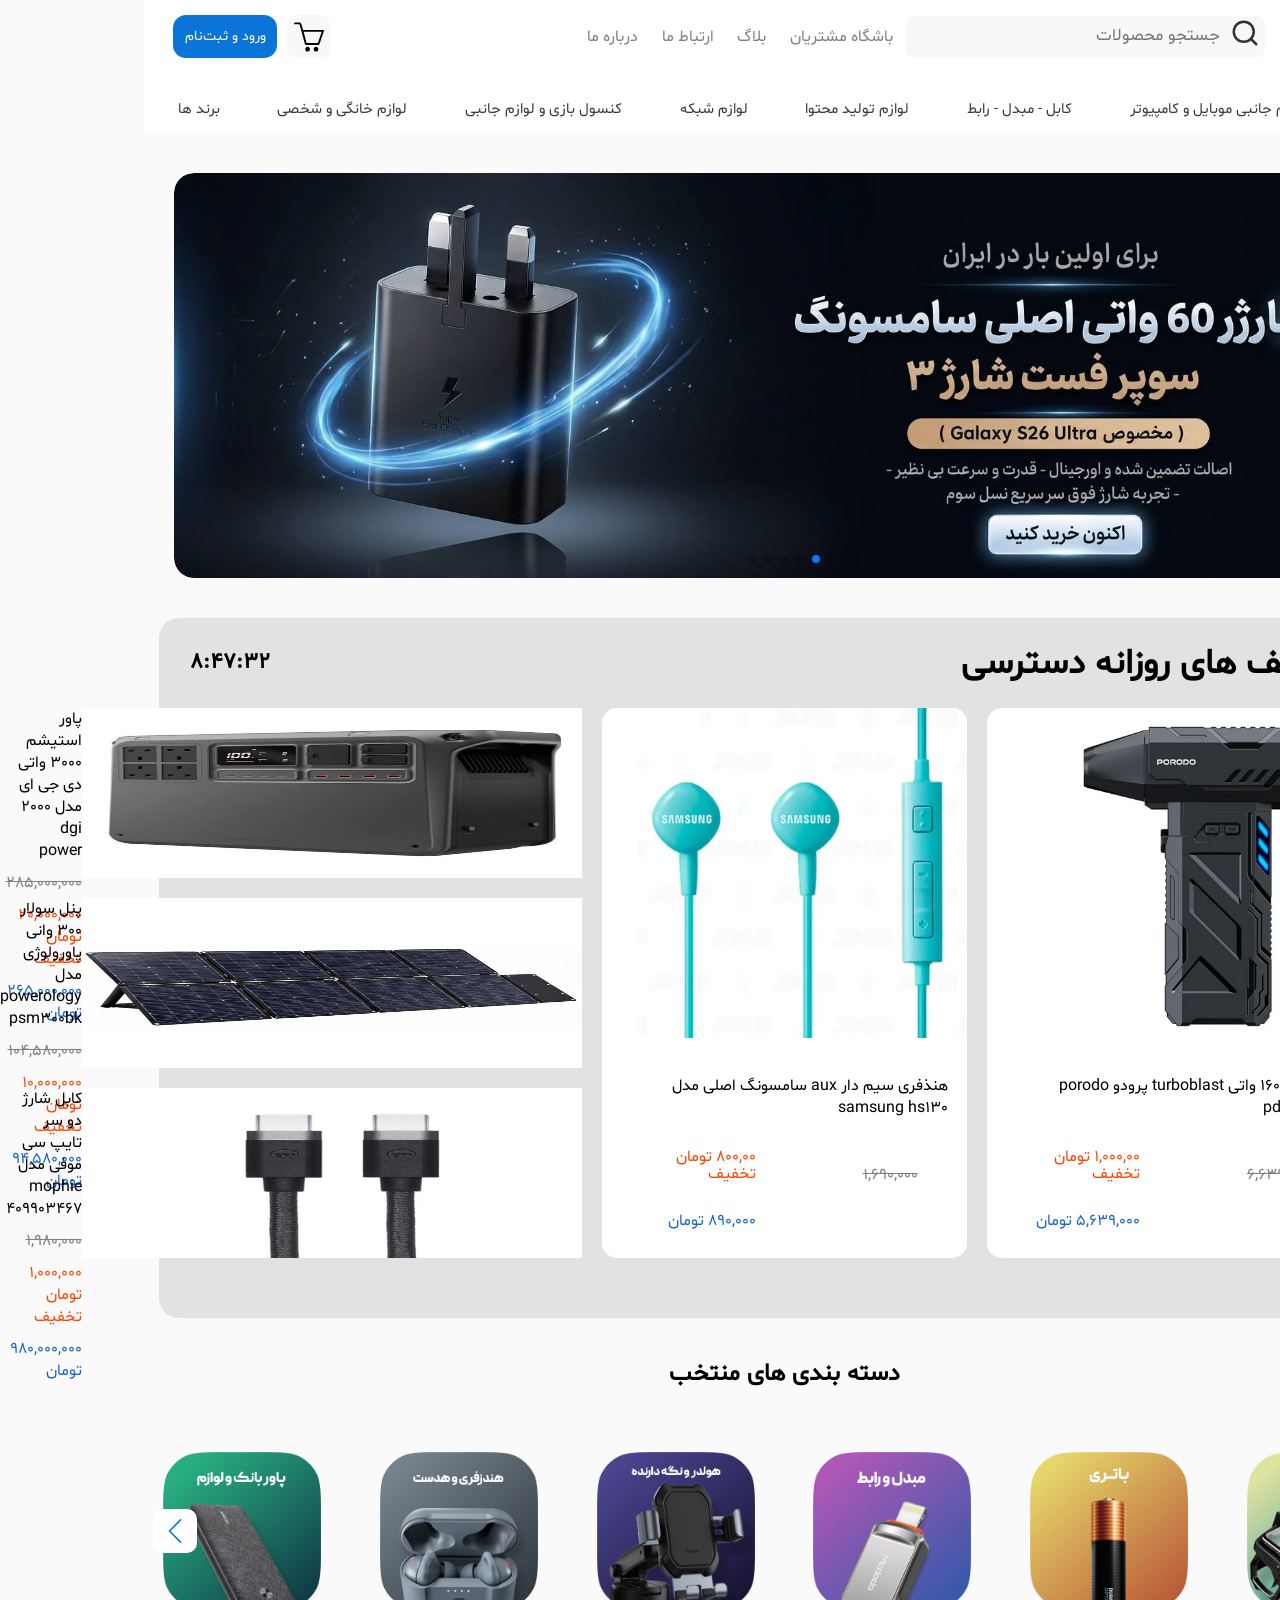
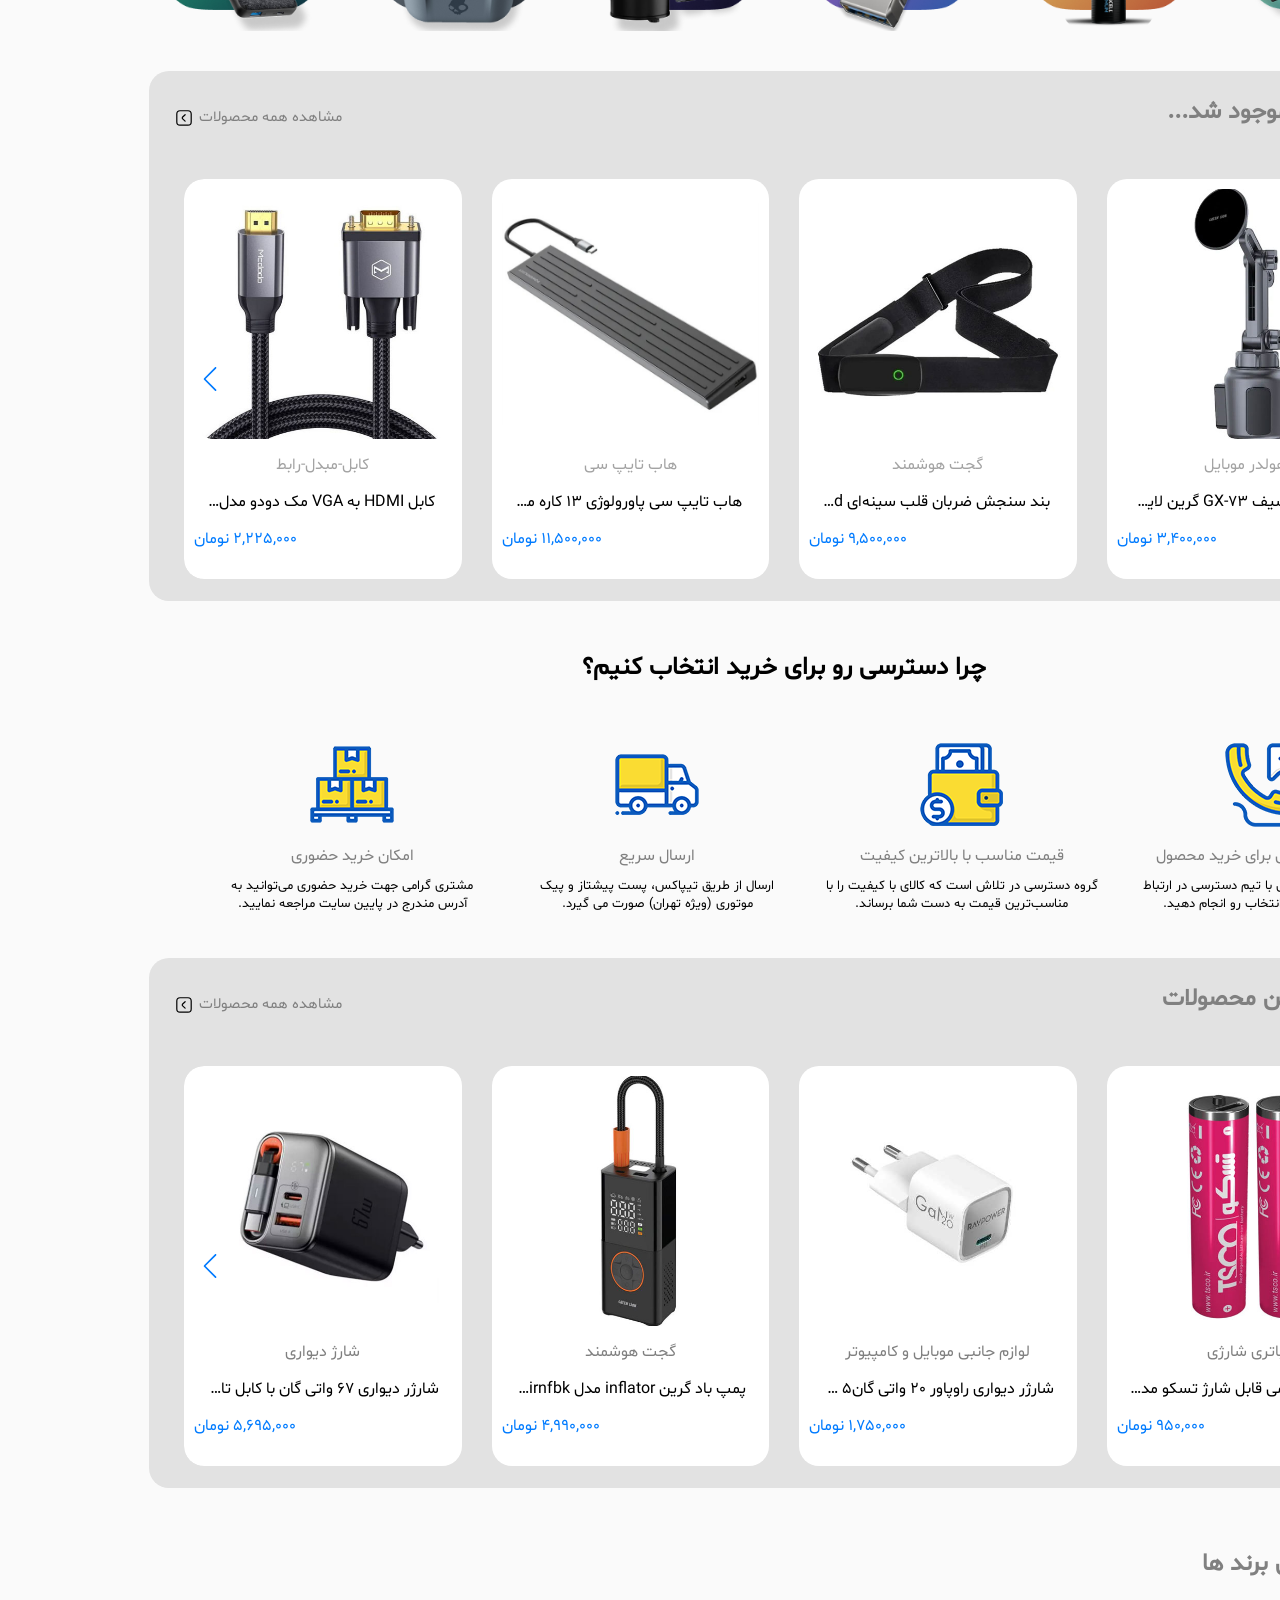
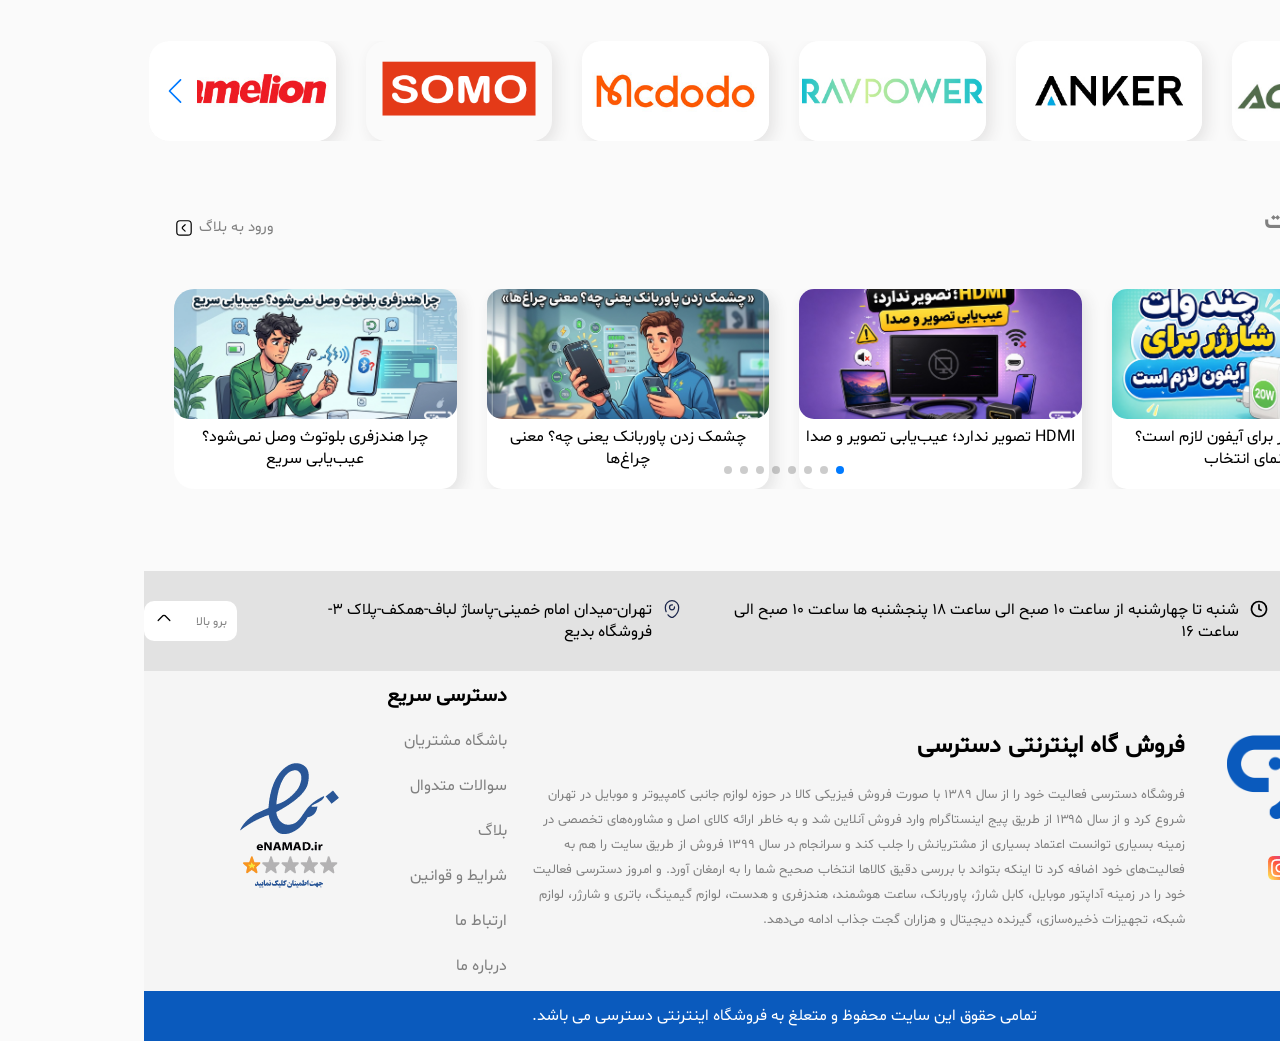
==== index.html @ 60065040 "project_of_web_1" ====
<!doctype html>
<html lang="en" dir="rtl">
    <head>
        <meta charset="UTF-8" />
        <meta name="viewport" content="width=device-width, initial-scale=1.0" />
        <title>فروشگاه اینترنتی دسترسی</title>
        <link
            rel="shortcut icon"
            href="./images/favicon.png"
            type="image/x-icon"
        />
        <link rel="stylesheet" href="./css/css_home/main_home.css" />
        <link rel="stylesheet" href="./swiper/swiper-bundle.min.css" />
    </head>
    <body>
        <div id="for_coming_up"></div>
        <header class="header">
            <div class="headerTop">
                <div class="dastresi_lego">
                    <img src="./images/dastresi_logo.png" alt="dastresi logo" />
                </div>
                <div class="search_box">
                    <div class="SearchLego">
                        <label for="search_home">
                            <svg
                                width="30px"
                                height="30px"
                                viewBox="0 0 24 24"
                                fill="none"
                                xmlns="http://www.w3.org/2000/svg"
                            >
                                <path
                                    d="M17 17L21 21"
                                    stroke="#323232"
                                    stroke-width="2"
                                    stroke-linecap="round"
                                    stroke-linejoin="round"
                                />
                                <path
                                    d="M19 11C19 15.4183 15.4183 19 11 19C6.58172 19 3 15.4183 3 11C3 6.58172 6.58172 3 11 3C15.4183 3 19 6.58172 19 11Z"
                                    stroke="#323232"
                                    stroke-width="2"
                                />
                            </svg>
                        </label>
                    </div>
                    <input
                        type="search"
                        name="search_home"
                        id="search_home"
                        class="search_input"
                        placeholder="جستجو محصولات"
                    />
                </div>
                <div class="portals">
                    <a href="./Bashgah_Moshtarian.html">باشگاه مشتریان</a>
                    <a href="#">بلاگ</a>
                    <a href="#">ارتباط ما</a>
                    <a href="#">درباره ما</a>
                </div>
                <div class="empty"></div>

                <div class="sabad_kharid">
                    <svg
                        fill="#000000"
                        width="64px"
                        height="64px"
                        viewBox="0 0 32 32"
                        version="1.1"
                        xmlns="http://www.w3.org/2000/svg"
                    >
                        <g id="SVGRepo_bgCarrier" stroke-width="0"></g>
                        <g
                            id="SVGRepo_tracerCarrier"
                            stroke-linecap="round"
                            stroke-linejoin="round"
                        ></g>
                        <g id="SVGRepo_iconCarrier">
                            <path
                                d="M31.739 8.875c-0.186-0.264-0.489-0.422-0.812-0.422h-21.223l-1.607-5.54c-0.63-2.182-2.127-2.417-2.741-2.417h-4.284c-0.549 0-0.993 0.445-0.993 0.993s0.445 0.993 0.993 0.993h4.283c0.136 0 0.549 0 0.831 0.974l5.527 20.311c0.12 0.428 0.511 0.724 0.956 0.724h13.499c0.419 0 0.793-0.262 0.934-0.657l4.758-14.053c0.11-0.304 0.064-0.643-0.122-0.907zM25.47 22.506h-12.046l-3.161-12.066h19.253zM23.5 26.504c-1.381 0-2.5 1.119-2.5 2.5s1.119 2.5 2.5 2.5 2.5-1.119 2.5-2.5c0-1.381-1.119-2.5-2.5-2.5zM14.5 26.504c-1.381 0-2.5 1.119-2.5 2.5s1.119 2.5 2.5 2.5 2.5-1.119 2.5-2.5c0-1.381-1.119-2.5-2.5-2.5z"
                            ></path>
                        </g>
                    </svg>
                </div>
                <div class="signin_and_signup">
                    <a href="./login.html">ورود و ثبت‌نام</a>
                </div>
            </div>

            <nav class="headerBottom">
                <ul class="asli_portals_in_header" type="none">
                    <li>
                        <a href="#" class="home_portal">خانه</a>
                    </li>
                    <li>
                        <a href="./Lavazem_Janebi_Mobile_computer.html">
                            لوازم جانبی موبایل و کامپیوتر</a
                        >
                        <div class="SubMenu">
                            <h5>ماوس و کیبورد و پدموس</h5>
                            <h5>کابل شارژ</h5>
                            <h5>اداپتور شارژ</h5>
                            <h5>پاوربانک</h5>
                            <h5>هنذفری و هدفون</h5>
                            <h5>اسپیکر</h5>
                            <h5>تجهیزات دخیره سازی</h5>
                            <h5>هولدر موبایل</h5>
                            <h5>دسته بازی و خنک کننده موبایل</h5>
                            <h5>سه راهی برق</h5>
                            <h5>دانگل انتقال تصویر</h5>
                            <h5>هاب تایپ سی</h5>
                            <h5>قاب گلس</h5>
                        </div>
                    </li>
                    <li>
                        <a href="#">کابل - مبدل - رابط</a>
                        <div class="SubMenu">
                            <h5>کابل hdmi</h5>
                            <h5>کابل پرینتر</h5>
                            <h5>گیرنده بلوتوث صدا</h5>
                            <h5>تبدیل صدا و AUX</h5>
                            <h5>تبدیل سوکت شارژ</h5>
                            <h5>مبدل تصویر HDMI و VGA</h5>
                            <h5>کابل AUX</h5>
                            <h5>کابل ۲ به ۱ صدا</h5>
                            <h5>کابل اپتیکال</h5>
                            <h5>کابل OTG</h5>
                        </div>
                    </li>
                    <li>
                        <a href="#">لوازم تولید محتوا</a>
                        <div class="SubMenu">
                            <h5>میکروفون</h5>
                            <h5>رینگ لایت</h5>
                            <h5>سه پایه نور</h5>
                        </div>
                    </li>
                    <li>
                        <a href="#">لوازم شبکه</a>
                        <div class="SubMenu">
                            <h5>مودم</h5>
                            <h5>هاب شبکه</h5>
                            <h5>مودم همراه</h5>
                            <h5>دانگل وای فای</h5>
                            <h5>روتر</h5>
                        </div>
                    </li>
                    <li>
                        <a href="#">کنسول بازی و لوازم جانبی</a>
                        <div class="SubMenu">
                            <h5>کیف کنسول بازی</h5>
                            <h5>هدفون گیمینگ</h5>
                            <h5>موس و کیبورد</h5>
                            <h5>دسته بازی</h5>
                            <h5>شارژر دسته بازی</h5>
                        </div>
                    </li>
                    <li>
                        <a href="#">لوازم خانگی و شخصی</a>
                        <div class="SubMenu">
                            <h5>گجت هوشمند</h5>
                            <h5>ماشین اصلاح سر و صورت</h5>
                            <h5>باتری و شارژر</h5>
                            <h5>اندروید باکس و گیرنده دیجیتال</h5>
                            <h5>مچ بند و ساعت هوشمند</h5>
                            <h5>ابزار</h5>
                            <h5>محصولات کمبو</h5>
                            <h5>اف ام پلیر</h5>
                        </div>
                    </li>
                    <li>
                        <a href="#">برند ها</a>
                        <div class="speial_sub_menu">
                            <div class="row_1">
                                <pre>هایلو                 haylou</pre>
                                <pre>دای هارد            die hard</pre>
                                <pre>اسکال کندی        skullcandy</pre>
                                <pre>اپل                     apple</pre>
                                <pre>کملیون               camelion</pre>
                                <pre>کلومن پلاس        koluman plus</pre>
                            </div>
                            <div class="row_2">
                                <pre>یسیدو                  yesido</pre>
                                <pre>نزتک                 naztech</pre>
                                <pre>پرووان                proOne</pre>
                                <pre>ال دی نیو              ldnio</pre>
                                <pre>دوراسل              duracell</pre>
                                <pre>سومو                    somo</pre>
                            </div>
                            <div class="row_3">
                                <pre>بیسوس                 baseus</pre>
                                <pre>بویا                    boya</pre>
                                <pre>مک دودو               mcdodo</pre>
                                <pre>پاورو لوژی        powerology</pre>
                                <pre>راو پاور            ravpower</pre>
                                <pre>اکی                    aukey</pre>
                            </div>
                            <div class="row_4">
                                <pre>انکر                    anker</pre>
                                <pre>اینوبن                 inoben</pre>
                                <pre>مومکس                   momax</pre>
                                <pre>وسترن دیجیتال western digital</pre>
                                <pre>شیایومی                xiaomi</pre>
                                <pre>پاناسونبک           panasonic</pre>
                            </div>
                            <div class="row_5">
                                <pre>نیکین                  neekin</pre>
                                <pre>پایونیر               pioneer</pre>
                                <pre>جی پی                      gp</pre>
                                <pre>ای فورتک               a4tech</pre>
                                <pre>وان مور              one more</pre>
                                <pre>مکسل                    mawel</pre>
                            </div>
                        </div>
                    </li>
                </ul>
            </nav>
        </header>
        <div class="divar"></div>
        <main>
            <div class="swiper mySwiper_1">
                <div class="swiper-wrapper">
                    <div class="swiper-slide">
                        <img src="./images/baner_1_s_1.png" alt="slide-1" />
                    </div>
                    <div class="swiper-slide">
                        <img src="./images/baner_1_s_2.png" alt="slide-2" />
                    </div>
                    <div class="swiper-slide">
                        <img src="./images/baner_1_s_3.png" alt="slide-3" />
                    </div>
                    <div class="swiper-slide">
                        <img src="./images/baner_1_s_4.png" alt="slide-4" />
                    </div>
                    <div class="swiper-slide">
                        <img src="./images/baner_1_s_5.png" alt="slide-5" />
                    </div>
                </div>
                <div class="swiper-pagination"></div>
            </div>
            <div class="takhfif_rozane">
                <div class="matns">
                    <h2 class="title"><span>%</span>تخفیف های روزانه دسترسی</h2>
                    <h3 class="timer">8:47:32</h3>
                </div>
                <div class="boxs">
                    <div class="col1">
                        <img src="./images/tr_col1.png" alt="" />
                        <h4>جت فن 160 واتی turboblast پرودو porodo pdadusbk</h4>
                        <div class="price">
                            <div class="old_price">6,639,000</div>
                            <div class="takhfif_and_new_prace">
                                <h4 class="takhfif">1,000,00 تومان تخفیف</h4>
                                <h4 class="new_price">5,639,000 تومان</h4>
                            </div>
                        </div>
                    </div>
                    <div class="col2">
                        <img src="./images/tr_col2.png" alt="" />
                        <h4>
                            هنذفری سیم دار aux سامسونگ اصلی مدل samsung hs130
                        </h4>
                        <div class="price">
                            <div class="old_price">1,690,000</div>
                            <div class="takhfif_and_new_prace">
                                <h4 class="takhfif">800,00 تومان تخفیف</h4>
                                <h4 class="new_price">890,000 تومان</h4>
                            </div>
                        </div>
                    </div>

                    <div class="col3">
                        <div class="row1">
                            <img src="./images/tr_col3_row1.png" alt="" />
                            <div class="info">
                                <h4 class="namekala">
                                    پاور استیشم 3000 واتی دی جی ای مدل 2000 dgi
                                    power
                                </h4>
                                <span class="old_price">285,000,000</span>
                                <span class="takhfif"
                                    >20,000,000 تومان تخفیف</span
                                >
                                <h4 class="new_price">265,000,000 تومان</h4>
                            </div>
                        </div>
                        <div class="row2">
                            <img src="./images/tr_col3_row2.png" alt="" />
                            <div class="info">
                                <h4 class="namekala">
                                    پنل سولار 300 وانی پاورولوژی مدل powerology
                                    psm300bk
                                </h4>
                                <span class="old_price">104,580,000</span>
                                <span class="takhfif"
                                    >10,000,000 تومان تخفیف</span
                                >
                                <h4 class="new_price">94,580,000 تومان</h4>
                            </div>
                        </div>
                        <div class="row3">
                            <img src="./images/tr_col3_row3.png" alt="" />
                            <div class="info">
                                <h4 class="namekala">
                                    کابل شارژ دو سر تایپ سی موفی مدل mophie
                                    409903467
                                </h4>
                                <span class="old_price">1,980,000</span>
                                <span class="takhfif"
                                    >1,000,000 تومان تخفیف</span
                                >
                                <h4 class="new_price">980,000,000 تومان</h4>
                            </div>
                        </div>
                    </div>
                </div>
            </div>
            <div class="slider_dastbandi">
                <h2>دسته بندی های منتخب</h2>
                <div class="swiper mySwiper_2">
                    <div class="swiper-wrapper">
                        <div class="swiper-slide">
                            <img src="./images/daste_1.png" alt="daste_1" />
                        </div>
                        <div class="swiper-slide">
                            <img src="./images/daste_2.png" alt="daste_2" />
                        </div>
                        <div class="swiper-slide">
                            <img src="./images/daste_3.png" alt="daste_3" />
                        </div>
                        <div class="swiper-slide">
                            <img src="./images/daste_4.png" alt="daste_4" />
                        </div>
                        <div class="swiper-slide">
                            <img src="./images/daste_5.png" alt="daste_5" />
                        </div>
                        <div class="swiper-slide">
                            <img src="./images/daste_6.png" alt="daste_6" />
                        </div>
                        <div class="swiper-slide">
                            <img src="./images/daste_7.png" alt="daste_7" />
                        </div>
                        <div class="swiper-slide">
                            <img src="./images/daste_8.png" alt="daste_8" />
                        </div>
                    </div>
                    <div class="swiper-button-next"></div>
                    <div class="swiper-button-prev"></div>
                </div>
            </div>
            <div class="hamin_alan_mojod_shod">
                <div class="moton">
                    <h2>همین الان موجود شد...</h2>
                    <h4>
                        <span>مشاهده همه محصولات</span>
                        <svg
                            width="20px"
                            height="20px"
                            viewBox="-0.5 0 25 25"
                            fill="none"
                            xmlns="http://www.w3.org/2000/svg"
                        >
                            <path
                                d="M13.4092 16.4199L10.3492 13.55C10.1935 13.4059 10.0692 13.2311 9.98425 13.0366C9.89929 12.8422 9.85547 12.6321 9.85547 12.4199C9.85547 12.2077 9.89929 11.9979 9.98425 11.8035C10.0692 11.609 10.1935 11.4342 10.3492 11.29L13.4092 8.41992"
                                stroke="#000000"
                                stroke-width="1.5"
                                stroke-linecap="round"
                                stroke-linejoin="round"
                            />
                            <path
                                d="M7 21.4202H17C19.2091 21.4202 21 19.6293 21 17.4202V7.42017C21 5.21103 19.2091 3.42017 17 3.42017H7C4.79086 3.42017 3 5.21103 3 7.42017V17.4202C3 19.6293 4.79086 21.4202 7 21.4202Z"
                                stroke="#000000"
                                stroke-width="1.5"
                                stroke-linecap="round"
                                stroke-linejoin="round"
                            />
                        </svg>
                    </h4>
                </div>
                <div class="swiper mySwiper_3">
                    <div class="swiper-wrapper">
                        <div class="swiper-slide">
                            <img src="./images/mojodi_1.png" alt="" />
                            <div class="dastebandi">هولدر موبایل</div>
                            <pre class="namekala">
 هولدر مگ سیف GX-73 گرین لاین مدل Green Lion GNGX73CUPHBK</pre
                            >
                            <div class="price">3,400,000 نومان</div>
                        </div>
                        <div class="swiper-slide">
                            <img src="./images/mojodi_2.png" alt="" />
                            <div class="dastebandi">گجت هوشمند</div>
                            <pre class="namekala">
 بند سنجش ضربان قلب سینه‌ای Cardio Band گرین لاین مدل Green Lion GNBND4CHSTBK</pre
                            >
                            <div class="price">9,500,000 نومان</div>
                        </div>
                        <div class="swiper-slide">
                            <img src="./images/mojodi_3.png" alt="" />
                            <div class="dastebandi">هاب تایپ سی</div>
                            <pre class="namekala">
 هاب تایپ سی پاورولوژی 13 کاره مدل Powerology Nexis PWDC4DBBK</pre
                            >
                            <div class="price">11,500,000 نومان</div>
                        </div>
                        <div class="swiper-slide">
                            <img src="./images/mojodi_4.png" alt="" />
                            <div class="dastebandi">کابل-مبدل-رابط</div>
                            <pre class="namekala">
 کابل HDMI به VGA مک دودو مدل Mcdodo CA-7770</pre
                            >
                            <div class="price">2,225,000 نومان</div>
                        </div>
                        <div class="swiper-slide">
                            <img src="./images/mojodi_5.png" alt="" />
                            <div class="dastebandi">هولدر موبایل</div>
                            <pre class="namekala">
 هولدر وکیوم چرخش 360 درجه مک دودو مدل Mcdodo TB-8420</pre
                            >
                            <div class="price">2,200,000 نومان</div>
                        </div>
                        <div class="swiper-slide">
                            <img src="./images/mojodi_6.png" alt="" />
                            <div class="dastebandi">گجت هوشمند</div>
                            <pre class="namekala">
 چراغ قوه شارژی گرین لاین مدل Green Lion GNKYLGTFL9BK</pre
                            >
                            <div class="price">1,990,000 نومان</div>
                        </div>
                        <div class="swiper-slide">
                            <img src="./images/mojodi_7.png" alt="" />
                            <div class="dastebandi">شارژر فندکی</div>
                            <pre class="namekala">
 شارژر فندکی 130 واتی با کابل متصل تایپ سی مک دودو مدل Mcdodo CC-8710</pre
                            >
                            <div class="price">6,500,000 نومان</div>
                        </div>
                        <div class="swiper-slide">
                            <img src="./images/mojodi_8.png" alt="" />
                            <div class="dastebandi">اسپیکر</div>
                            <pre class="namekala">
 اسپیکر بلوتوثی Palma Pro گرین لاین مدل Green Lion GNPLPWSPKRBK</pre
                            >
                            <div class="price">4,500,000 نومان</div>
                        </div>
                        <div class="swiper-slide">
                            <img src="./images/mojodi_9.png" alt="" />
                            <div class="dastebandi">گجت هوشمند</div>
                            <pre class="namekala">
 ماساژور برقی چشم گرین لاین مدل Green Lion GNEYEMSG41WH</pre
                            >
                            <div class="price">5,300,000 نومان</div>
                        </div>
                        <div class="swiper-slide">
                            <img src="./images/mojodi_10.png" alt="" />
                            <div class="dastebandi">هولدر موبایل</div>
                            <pre class="namekala">
 هولدر خودرو مک دودو مدل Mcdodo CM-8720</pre
                            >
                            <div class="price">2,550,000 نومان</div>
                        </div>
                        <div class="swiper-slide">
                            <img src="./images/mojodi_11.png" alt="" />
                            <div class="dastebandi">هولدر موبایل</div>
                            <pre class="namekala">
 هولدر مگ سیف GX-72 گرین لاین مدل Green Lion GNGX72CUPHBK</pre
                            >
                            <div class="price">3,400,000 نومان</div>
                        </div>
                    </div>
                    <div class="swiper-button-next"></div>
                    <div class="swiper-button-prev"></div>
                </div>
            </div>
            <div class="why_dastresi">چرا دسترسی رو برای خرید انتخاب کنیم؟</div>
            <div class="why_dastresi_box">
                <div class="col1">
                    <img src="./images/icon1.png" alt="" />
                    <P class="title">مشاوره تخصصی برای خرید محصول</P>
                    <p> برای خرید هر محصول با تیم دسترسی در ارتباط باشید تا بهترین انتخاب رو انجام دهید.</p>
                </div>
                <div class="col2">
                    <img src="./images/icon2.png" alt="" />
                    <P class="title">قیمت مناسب با بالاترین کیفیت</p>
                    <p>گروه دسترسی در تلاش است که  کالای با کیفیت را با مناسب‌ترین قیمت به دست شما برساند.</p>
                </div>
                <div class="col3">
                    <img src="./images/icon3.png" alt="" />
                    <P class="title">ارسال سریع</p>
                    <p>ارسال از طریق تیپاکس، پست پیشتاز و پیک موتوری (ویژه تهران) صورت می گیرد.</p>
                </div>
                <div class="col4">
                    <img src="./images/icon4.png" alt="" />
                    <P class="title">امکان خرید حضوری</P>
                    <p>مشتری گرامی جهت خرید حضوری می‌توانید به آدرس مندرج در پایین سایت مراجعه نمایید.</p>
                </div>
            </div>
            <div class="porfrosh_tarin_ha">
                <div class="moton">
                    <h2>پرفروش ترین محصولات</h2>
                    <h4>
                        <span>مشاهده همه محصولات</span>
                        <svg
                            width="20px"
                            height="20px"
                            viewBox="-0.5 0 25 25"
                            fill="none"
                            xmlns="http://www.w3.org/2000/svg"
                        >
                            <path
                                d="M13.4092 16.4199L10.3492 13.55C10.1935 13.4059 10.0692 13.2311 9.98425 13.0366C9.89929 12.8422 9.85547 12.6321 9.85547 12.4199C9.85547 12.2077 9.89929 11.9979 9.98425 11.8035C10.0692 11.609 10.1935 11.4342 10.3492 11.29L13.4092 8.41992"
                                stroke="#000000"
                                stroke-width="1.5"
                                stroke-linecap="round"
                                stroke-linejoin="round"
                            />
                            <path
                                d="M7 21.4202H17C19.2091 21.4202 21 19.6293 21 17.4202V7.42017C21 5.21103 19.2091 3.42017 17 3.42017H7C4.79086 3.42017 3 5.21103 3 7.42017V17.4202C3 19.6293 4.79086 21.4202 7 21.4202Z"
                                stroke="#000000"
                                stroke-width="1.5"
                                stroke-linecap="round"
                                stroke-linejoin="round"
                            />
                        </svg>
                    </h4>
                </div>
                <div class="swiper mySwiper_3">
                    <div class="swiper-wrapper">
                        <div class="swiper-slide">
                            <img src="./images/porfrosh_1.png" alt="" />
                            <div class="dastebandi">باتری شارژی</div>
                            <pre class="namekala">
باتری نیم قلمی قابل شارژ تسکو مدل tsco tbl10</pre
                            >
                            <div class="price">950,000 نومان</div>
                        </div>
                        <div class="swiper-slide">
                            <img src="./images/porfrosh_2.png" alt="" />
                            <div class="dastebandi">
                                لوازم جانبی موبایل و کامپیوتر
                            </div>
                            <pre class="namekala">
شارژر دیواری راوپاور 20 واتی گان5 مدل ravpower rp-pc1055</pre
                            >
                            <div class="price">1,750,000 نومان</div>
                        </div>
                        <div class="swiper-slide">
                            <img src="./images/porfrosh_3.png" alt="" />
                            <div class="dastebandi">گجت هوشمند</div>
                            <pre class="namekala">
پمپ باد گرین inflator مدل green liongntyirnfbk</pre
                            >
                            <div class="price">4,990,000 نومان</div>
                        </div>
                        <div class="swiper-slide">
                            <img src="./images/porfrosh_4.png" alt="" />
                            <div class="dastebandi">شارژ دیواری</div>
                            <pre class="namekala">
شارژر دیواری 67 واتی گان با کابل تایپ سی مک دودو مدل mcdodo ch-410</pre
                            >
                            <div class="price">5,695,000 نومان</div>
                        </div>
                        <div class="swiper-slide">
                            <img src="./images/porfrosh_5.png" alt="" />
                            <div class="dastebandi">شارژر دیواری</div>
                            <pre class="namekala">
شارژر دیواری 25 وات هادرون مدل hadron c1011</pre
                            >
                            <div class="price">2,070,000 نومان</div>
                        </div>
                        <div class="swiper-slide">
                            <img src="./images/porfrosh_6.png" alt="" />
                            <div class="dastebandi">باتری اکلالاین</div>
                            <pre class="namekala">
باتری نیم قلم 10 تایی شیایومی مدل xiaomi z17</pre
                            >
                            <div class="price">1,400,000 نومان</div>
                        </div>
                        <div class="swiper-slide">
                            <img src="./images/porfrosh_7.png" alt="" />
                            <div class="dastebandi">باتری اکلالاین</div>
                            <pre class="namekala">
باتری نیم قلم 10 تایی شیایومی مدل xiaomi z15</pre
                            >
                            <div class="price">1,400,000 نومان</div>
                        </div>
                        <div class="swiper-slide">
                            <img src="./images/porfrosh_8.png" alt="" />
                            <div class="dastebandi">ماوس و کیبورد و پد موس</div>
                            <pre class="namekala">
کیبورد بلوتوثی مافی مدل mofi phoenix</pre
                            >
                            <div class="price">2,990,000 نومان</div>
                        </div>
                        <div class="swiper-slide">
                            <img src="./images/porfrosh_9.png" alt="" />
                            <div class="dastebandi">هنذفری بلوتوثی</div>
                            <pre class="namekala">
باتری نیم قلمی قابل شارژ تسکو مدل tsco tbl10</pre
                            >
                            <div
                                class="price"
                                style="
                                    text-align: center;
                                    color: rgb(255, 12, 12);
                                "
                            >
                                ناموجود
                            </div>
                        </div>
                        <div class="swiper-slide">
                            <img src="./images/porfrosh_10.png" alt="" />
                            <div class="dastebandi">
                                کابل شارژ تایپ سی به لایتنینگ
                            </div>
                            <pre class="namekala">
کابل شارژ تایپ سی به لایتنینگ 36 واتی 1.2 متری قطع کن دار مک دودو مدل mcdodo ca-0870</pre
                            >
                            <div class="price">1,750,000 نومان</div>
                        </div>
                    </div>
                    <div class="swiper-button-next"></div>
                    <div class="swiper-button-prev"></div>
                </div>
            </div>
            <div class="slider_brands">
                <h2>محبوب ترین برند ها</h2>
                <div class="swiper mySwiper_2">
                    <div class="swiper-wrapper">
                        <div class="swiper-slide">
                            <img src="./images/brand_1.png" alt="brand_1" />
                        </div>
                        <div class="swiper-slide">
                            <img src="./images/brand_2.png" alt="brand_2" />
                        </div>
                        <div class="swiper-slide">
                            <img src="./images/brand_3.png" alt="brand_3" />
                        </div>
                        <div class="swiper-slide">
                            <img src="./images/brand_4.png" alt="brand_4" />
                        </div>
                        <div class="swiper-slide">
                            <img src="./images/brand_5.png" alt="brand_5" />
                        </div>
                        <div class="swiper-slide">
                            <img src="./images/brand_6.png" alt="brand_6" />
                        </div>
                        <div class="swiper-slide">
                            <img src="./images/brand_7.png" alt="brand_7" />
                        </div>
                    </div>
                    <div class="swiper-button-next"></div>
                    <div class="swiper-button-prev"></div>
                </div>
            </div>
            <div class="maghalat">
                <div class="moton">
                    <h2>اخرین مقالات</h2>
                    <h4>
                        <span>ورود به بلاگ</span>
                        <svg
                            width="20px"
                            height="20px"
                            viewBox="-0.5 0 25 25"
                            fill="none"
                            xmlns="http://www.w3.org/2000/svg"
                        >
                            <path
                                d="M13.4092 16.4199L10.3492 13.55C10.1935 13.4059 10.0692 13.2311 9.98425 13.0366C9.89929 12.8422 9.85547 12.6321 9.85547 12.4199C9.85547 12.2077 9.89929 11.9979 9.98425 11.8035C10.0692 11.609 10.1935 11.4342 10.3492 11.29L13.4092 8.41992"
                                stroke="#000000"
                                stroke-width="1.5"
                                stroke-linecap="round"
                                stroke-linejoin="round"
                            />
                            <path
                                d="M7 21.4202H17C19.2091 21.4202 21 19.6293 21 17.4202V7.42017C21 5.21103 19.2091 3.42017 17 3.42017H7C4.79086 3.42017 3 5.21103 3 7.42017V17.4202C3 19.6293 4.79086 21.4202 7 21.4202Z"
                                stroke="#000000"
                                stroke-width="1.5"
                                stroke-linecap="round"
                                stroke-linejoin="round"
                            />
                        </svg>
                    </h4>
                </div>
                <div class="swiper mySwiper_4">
                    <div class="swiper-wrapper">
                        <div class="swiper-slide">
                            <img src="./images/maghale_1.png" alt="">
                            <div class="text">چند وات شارژر برای آیفون لازم است؟ راهنمای انتخاب</div>
                        </div>
                        <div class="swiper-slide">
                            <img src="./images/maghale_2.png" alt="">
                            <div class="text">HDMI تصویر ندارد؛ عیب‌یابی تصویر و صدا</div>
                        </div>
                        <div class="swiper-slide">
                            <img src="./images/maghale_3.png" alt="">
                            <div class="text">چشمک زدن پاوربانک یعنی چه؟ معنی چراغ‌ها</div>
                        </div>
                        <div class="swiper-slide">
                            <img src="./images/maghale_4.png" alt="">
                            <div class="text">چرا هندزفری بلوتوث وصل نمی‌شود؟ عیب‌یابی سریع</div>
                        </div>
                        <div class="swiper-slide">
                            <img src="./images/maghale_5.png" alt="">
                            <div class="text">نحوه تست اصالت شارژر سامسونگ؛ تشخیص اصل از فیک</div>
                        </div>
                        <div class="swiper-slide">
                            <img src="./images/maghale_6.png" alt="">
                            <div class="text">فلش ۱۲۸ گیگ USB3 یا USB2؟ کدام را بخریم</div>
                        </div>
                        <div class="swiper-slide">
                            <img src="./images/maghale_7.png" alt="">
                            <div class="text">قطع و وصل شدن شارژر؛ کابل مقصر است یا آداپتور؟</div>
                        </div>
                        <div class="swiper-slide">
                            <img src="./images/maghale_8.png" alt="">
                            <div class="text">عوارض کابل شارژ تقلبی؛ چیزی بیشتر از خراب شدن باتری</div>
                        </div>
                    </div>
                    <div class="swiper-pagination"></div>
                </div>
            </div>
        </main>
        <footer>
            <div class="footerup">
                <div class="box">
                    <div class="tel_svg">
                        <svg
                            width="20px"
                            height="20px"
                            viewBox="0 0 24 24"
                            fill="none"
                            xmlns="http://www.w3.org/2000/svg"
                        >
                            <path
                                d="M18.6038 12.7268L15.5652 9.08666C15.2572 8.69067 15.1032 8.49267 15.0225 8.27061C14.9511 8.07411 14.9215 7.86486 14.9357 7.65628C14.9518 7.42055 15.045 7.18766 15.2313 6.72187L15.942 4.94513C16.2177 4.25581 16.3556 3.91116 16.5934 3.68525C16.8029 3.48618 17.0656 3.3519 17.3496 3.29856C17.672 3.23803 18.0321 3.32806 18.7524 3.50812L20.7197 4.00002C20.7197 14 13.72 21 3.71973 21L3.2281 19.0324C3.04804 18.3122 2.95801 17.952 3.01854 17.6297C3.07188 17.3456 3.20616 17.083 3.40522 16.8734C3.63113 16.6356 3.97579 16.4977 4.66511 16.222L6.25064 15.5878C6.78204 15.3752 7.04773 15.2689 7.31264 15.2608C7.54678 15.2536 7.77934 15.3013 7.99171 15.4002C8.23199 15.512 8.43434 15.7144 8.83904 16.1191L11.9254 19.1569"
                                stroke="#000000"
                                stroke-width="2"
                                stroke-linecap="round"
                                stroke-linejoin="round"
                            />
                        </svg>
                    </div>
                    <div class="tel_number">021-33902646</div>
                </div>
                <div class="box">
                    <div class="clock_svg">
                        <svg
                            width="20px"
                            height="20px"
                            viewBox="0 0 24 24"
                            fill="none"
                            xmlns="http://www.w3.org/2000/svg"
                        >
                            <path
                                d="M12 7V12L14.5 13.5M21 12C21 16.9706 16.9706 21 12 21C7.02944 21 3 16.9706 3 12C3 7.02944 7.02944 3 12 3C16.9706 3 21 7.02944 21 12Z"
                                stroke="#000000"
                                stroke-width="2"
                                stroke-linecap="round"
                                stroke-linejoin="round"
                            />
                        </svg>
                    </div>
                    <div class="clock_matn">
                        شنبه تا چهارشنبه از ساعت 10 صبح الی ساعت 18 پنجشنبه ها
                        ساعت 10 صبح الی ساعت 16
                    </div>
                </div>
                <div class="box">
                    <div class="map_svg">
                        <svg
                            width="20px"
                            height="20px"
                            viewBox="0 0 24 24"
                            fill="none"
                            xmlns="http://www.w3.org/2000/svg"
                        >
                            <path
                                d="M12.5 7.04148C12.3374 7.0142 12.1704 7 12 7C10.3431 7 9 8.34315 9 10C9 11.6569 10.3431 13 12 13C13.6569 13 15 11.6569 15 10C15 9.82964 14.9858 9.6626 14.9585 9.5"
                                stroke="#1C274C"
                                stroke-width="1.5"
                                stroke-linecap="round"
                            />
                            <path
                                d="M5 15.2161C4.35254 13.5622 4 11.8013 4 10.1433C4 5.64588 7.58172 2 12 2C16.4183 2 20 5.64588 20 10.1433C20 14.6055 17.4467 19.8124 13.4629 21.6744C12.5343 22.1085 11.4657 22.1085 10.5371 21.6744C9.26474 21.0797 8.13831 20.1439 7.19438 19"
                                stroke="#1C274C"
                                stroke-width="1.5"
                                stroke-linecap="round"
                            />
                        </svg>
                    </div>
                    <div class="map_matn">
                        تهران-میدان امام خمینی-پاساژ لباف-همکف-پلاک 3-فروشگاه
                        بدیع
                    </div>
                </div>
                <a href="#for_coming_up" class="go_up">
                    <div class="matn">
                        <span>برو بالا</span>
                    </div>
                    <div class="svg">
                        <svg
                            width="20px"
                            height="20px"
                            viewBox="0 0 24 24"
                            fill="none"
                            xmlns="http://www.w3.org/2000/svg"
                        >
                            <g id="SVGRepo_bgCarrier" stroke-width="0"></g>
                            <g
                                id="SVGRepo_tracerCarrier"
                                stroke-linecap="round"
                                stroke-linejoin="round"
                            ></g>
                            <g id="SVGRepo_iconCarrier">
                                <path
                                    d="M5 15L10 9.84985C10.2563 9.57616 10.566 9.35814 10.9101 9.20898C11.2541 9.05983 11.625 8.98291 12 8.98291C12.375 8.98291 12.7459 9.05983 13.0899 9.20898C13.434 9.35814 13.7437 9.57616 14 9.84985L19 15"
                                    stroke="#000000"
                                    stroke-width="1.5"
                                    stroke-linecap="round"
                                    stroke-linejoin="round"
                                ></path>
                            </g>
                        </svg>
                    </div>
                </a>
            </div>

            <div class="footermidel">
                <div class="col1">
                    <div class="row1">
                        <img
                            src="./images/dastresi_logo.png"
                            alt="dastresi_lego"
                        />
                    </div>
                    <div class="row2">
                        <h3>با ما در ارتباط باشید:</h3>
                        <img src="./images/instagram.png" alt="instagram" />
                    </div>
                </div>
                <div class="col2">
                    <h2>فروش گاه اینترنتی دسترسی</h2>
                    <p>
                        فروشگاه دسترسی فعالیت خود را از سال ۱۳۸۹ با صورت فروش
                        فیزیکی کالا در حوزه لوازم جانبی کامپیوتر و موبایل در
                        تهران شروع کرد و از سال ۱۳۹۵ از طریق پیج اینستاگرام وارد
                        فروش آنلاین شد و به خاطر ارائه کالای اصل و مشاوره‌های
                        تخصصی در زمینه بسیاری توانست اعتماد بسیاری از مشتریانش
                        را جلب کند و سرانجام در سال ۱۳۹۹ فروش از طریق سایت را هم
                        به فعالیت‌های خود اضافه کرد تا اینکه بتواند با بررسی
                        دقیق کالاها انتخاب صحیح شما را به ارمغان آورد. و امروز
                        دسترسی فعالیت خود را در زمینه آداپتور موبایل، کابل شارژ،
                        پاوربانک، ساعت هوشمند، هندزفری و هدست، لوازم گیمینگ،
                        باتری و شارژر، لوازم شبکه، تجهیزات ذخیره‌سازی، گیرنده
                        دیجیتال و هزاران گجت جذاب ادامه می‌دهد.
                    </p>
                </div>
                <div class="col3">
                    <h2>دسترسی سریع</h2>
                    <a href="./Bashgah_Moshtarian.html">باشگاه مشتریان</a>
                    <a href="#">سوالات متدوال</a>
                    <a href="#">بلاگ</a>
                    <a href="#">شرایط و قوانین</a>
                    <a href="#">ارتباط ما</a>
                    <a href="#">درباره ما</a>
                </div>
                <div class="col4">
                    <img src="./images/eNAMAD_ir.png" alt="eNAMAD.ir" />
                </div>
            </div>

            <div class="footerdown">
                تمامی حقوق این سایت محفوظ و متعلغ به فروشگاه اینترنتی دسترسی می
                باشد.
            </div>
        </footer>
        <script src="./swiper/swiper-bundle.min.js"></script>
        <script>
            var swiper = new Swiper(".mySwiper_1", {
                pagination: {
                    el: ".swiper-pagination",
                },
                autoplay: {
                    delay: 3500,
                    disableOnInteraction: false,
                },
                loop: true,
            });
            var swiper = new Swiper(".mySwiper_2", {
                slidesPerView: 6,
                spaceBetween: 30,
                navigation: {
                    nextEl: ".swiper-button-next",
                    prevEl: ".swiper-button-prev",
                },
                autoplay: true,
                loop: true,
            });
            var swiper = new Swiper(".mySwiper_3", {
                slidesPerView: 4,
                spaceBetween: 30,
                navigation: {
                    nextEl: ".swiper-button-next",
                    prevEl: ".swiper-button-prev",
                },
                autoplay:true ,
                loop:true,
            });
            var swiper = new Swiper('.mySwiper_4', {
                slidesPerView: 4,
                spaceBetween: 30,
                pagination: {
                  el: '.swiper-pagination',
                  clickable: true,
                },
                autoplay:true,
                loop:true
            });
        </script>
    </body>
</html>
---- css/css_home/main_home.css ----
@import "./setting.css" ;
@import "./footer.css" ;
@import "./header.css" ;
@import "./baner_1.css" ;
@import "./takhfif_rozane.css" ;
@import "./slider2.css";
@import "./slider_3.css";
@import "./why_dastresi.css" ;
@import "./slider4.css" ;
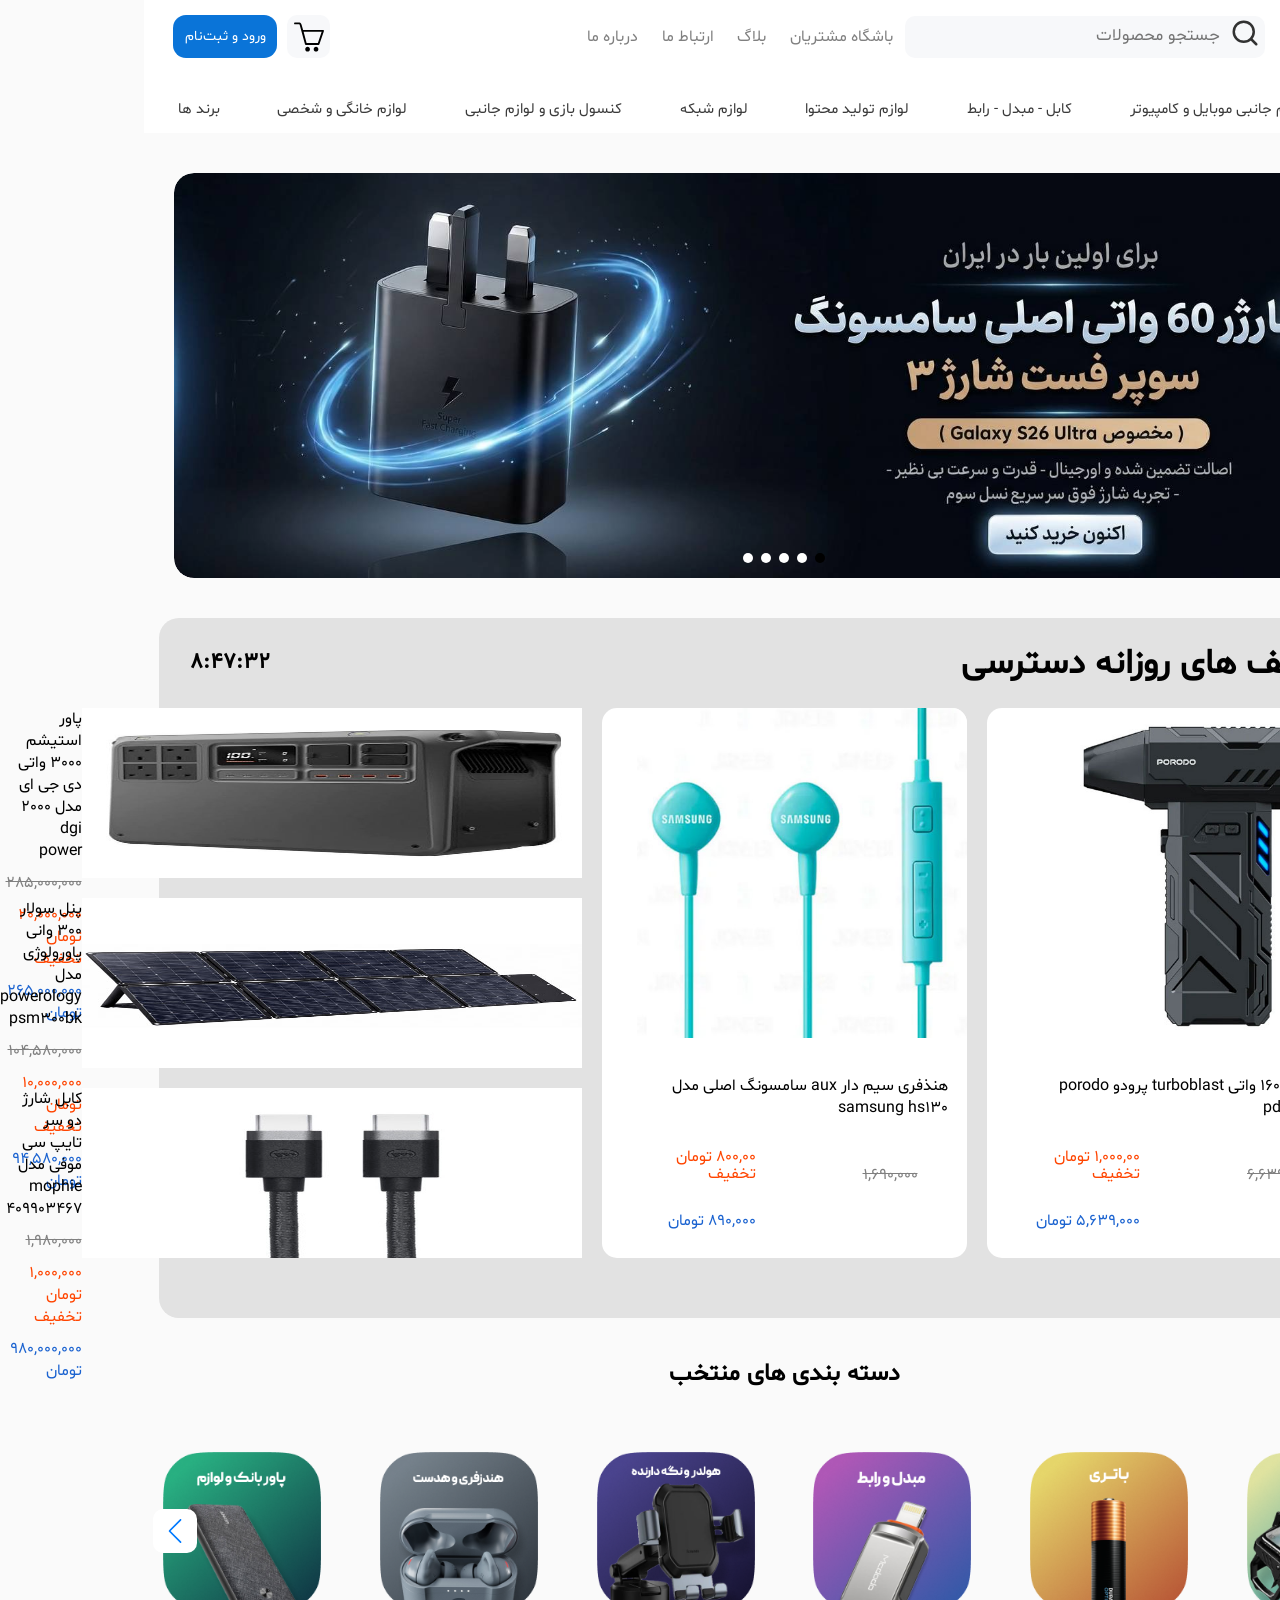
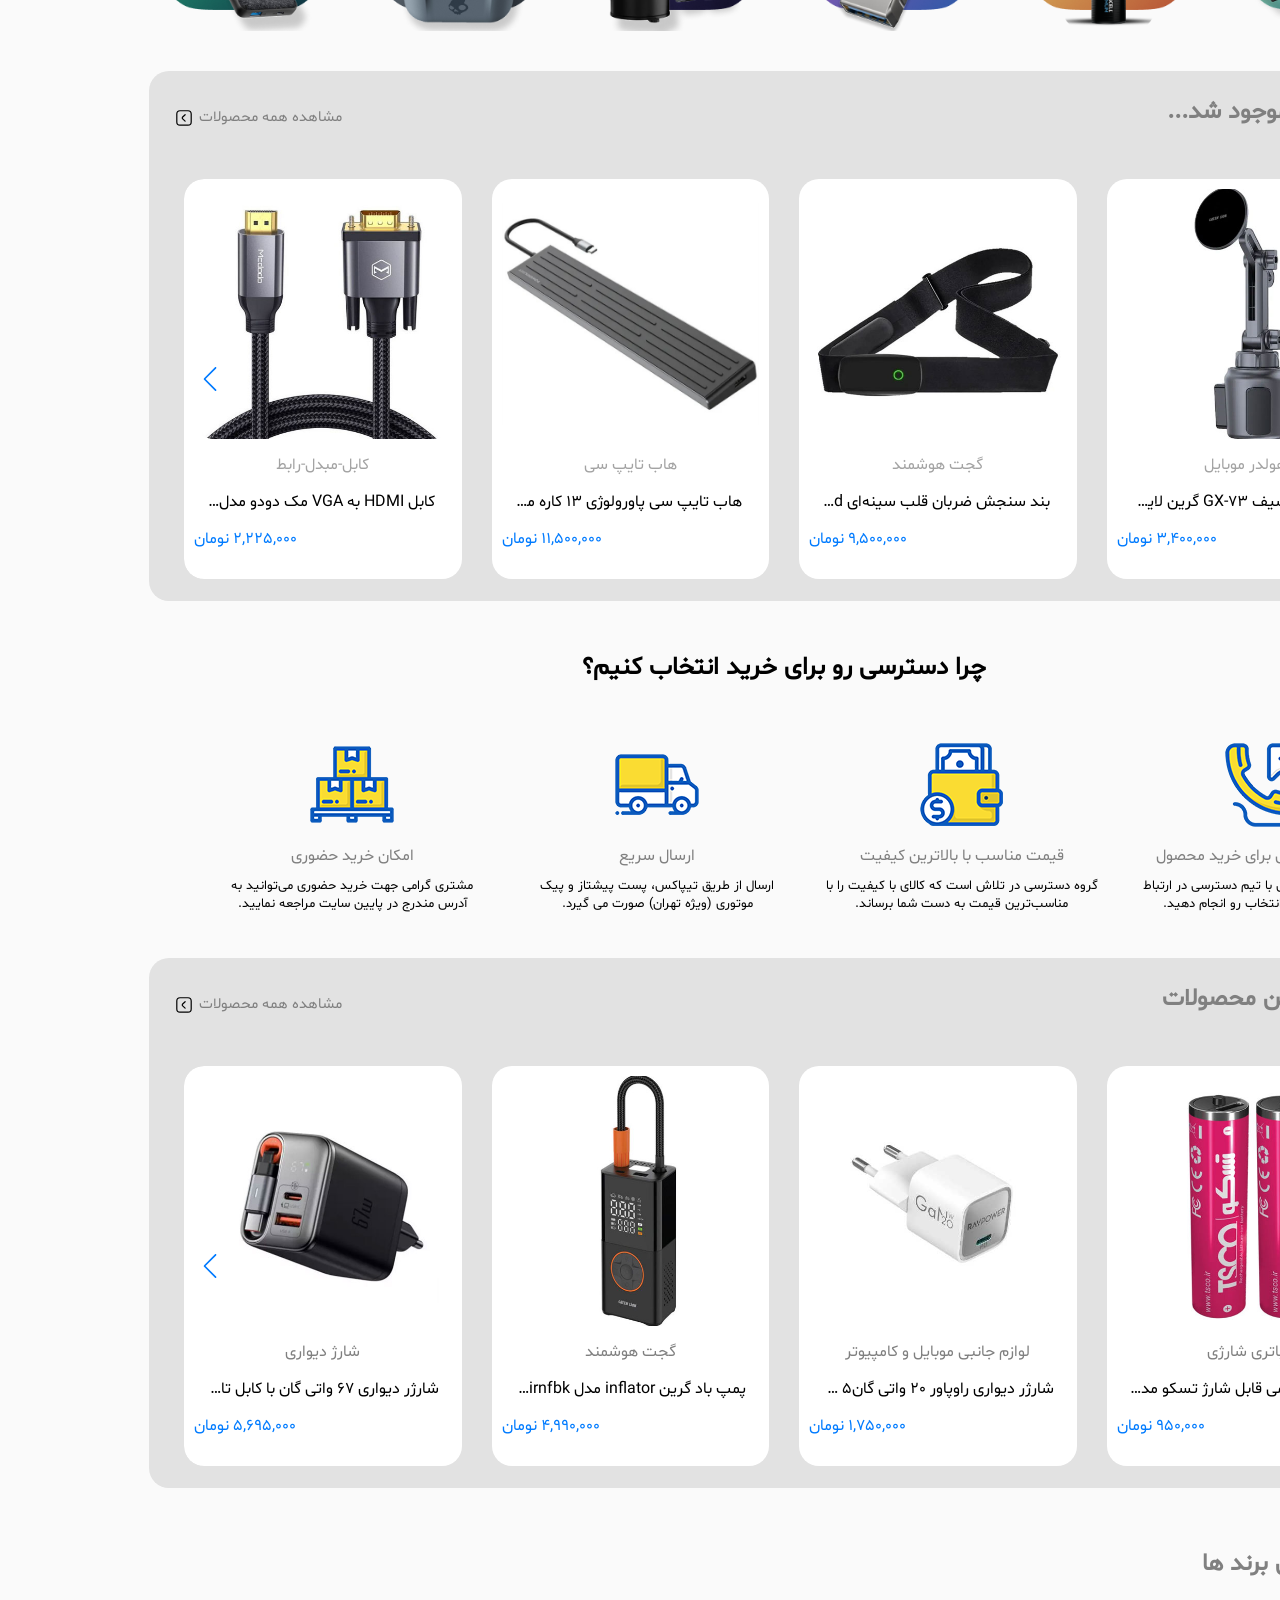
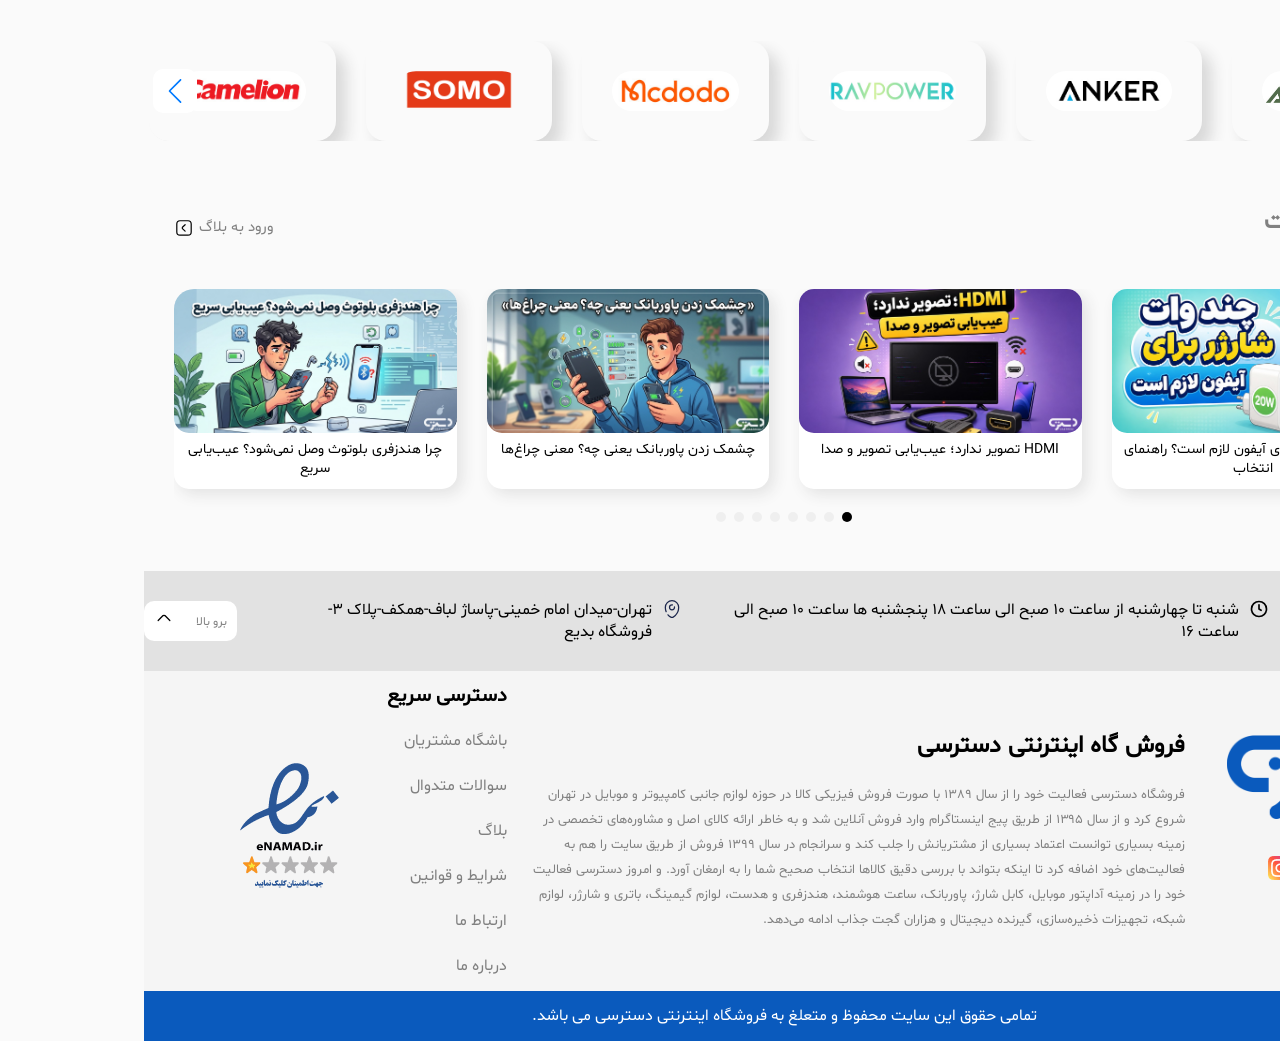
==== commit 6c179120: "dastresi" ====
--- a/index.html
+++ b/index.html
@@ -9,8 +9,9 @@
             href="./images/favicon.png"
             type="image/x-icon"
         />
+        <link rel="stylesheet" href="./swiper/swiper-bundle.min.css" />
         <link rel="stylesheet" href="./css/css_home/main_home.css" />
-        <link rel="stylesheet" href="./swiper/swiper-bundle.min.css" />
+        
     </head>
     <body>
         <div id="for_coming_up"></div>
@@ -628,7 +629,7 @@
                 <div class="swiper mySwiper_2">
                     <div class="swiper-wrapper">
                         <div class="swiper-slide">
-                            <img src="./images/brand_1.png" alt="brand_1" />
+                            <img  src="./images/brand_1.png" alt="brand_1" />
                         </div>
                         <div class="swiper-slide">
                             <img src="./images/brand_2.png" alt="brand_2" />
@@ -880,6 +881,7 @@
             var swiper = new Swiper(".mySwiper_1", {
                 pagination: {
                     el: ".swiper-pagination",
+                    clickable: true,
                 },
                 autoplay: {
                     delay: 3500,
